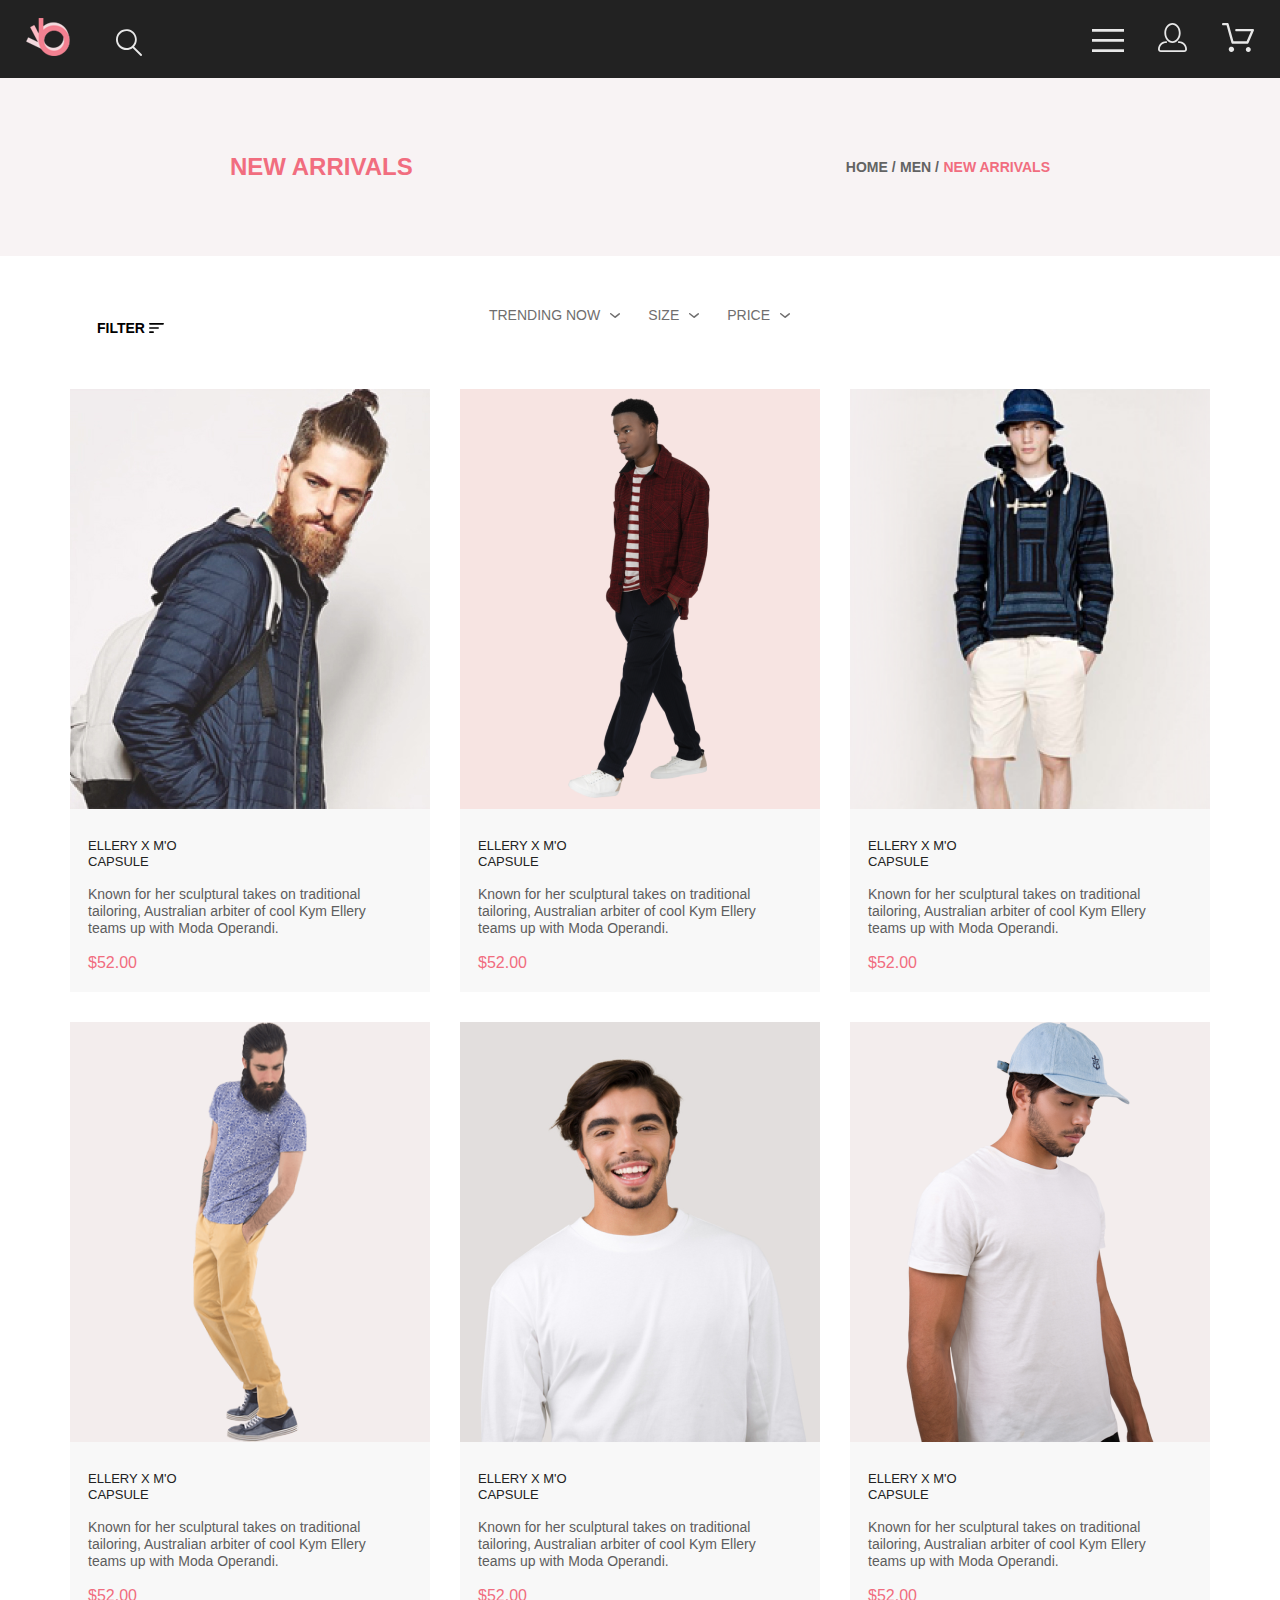
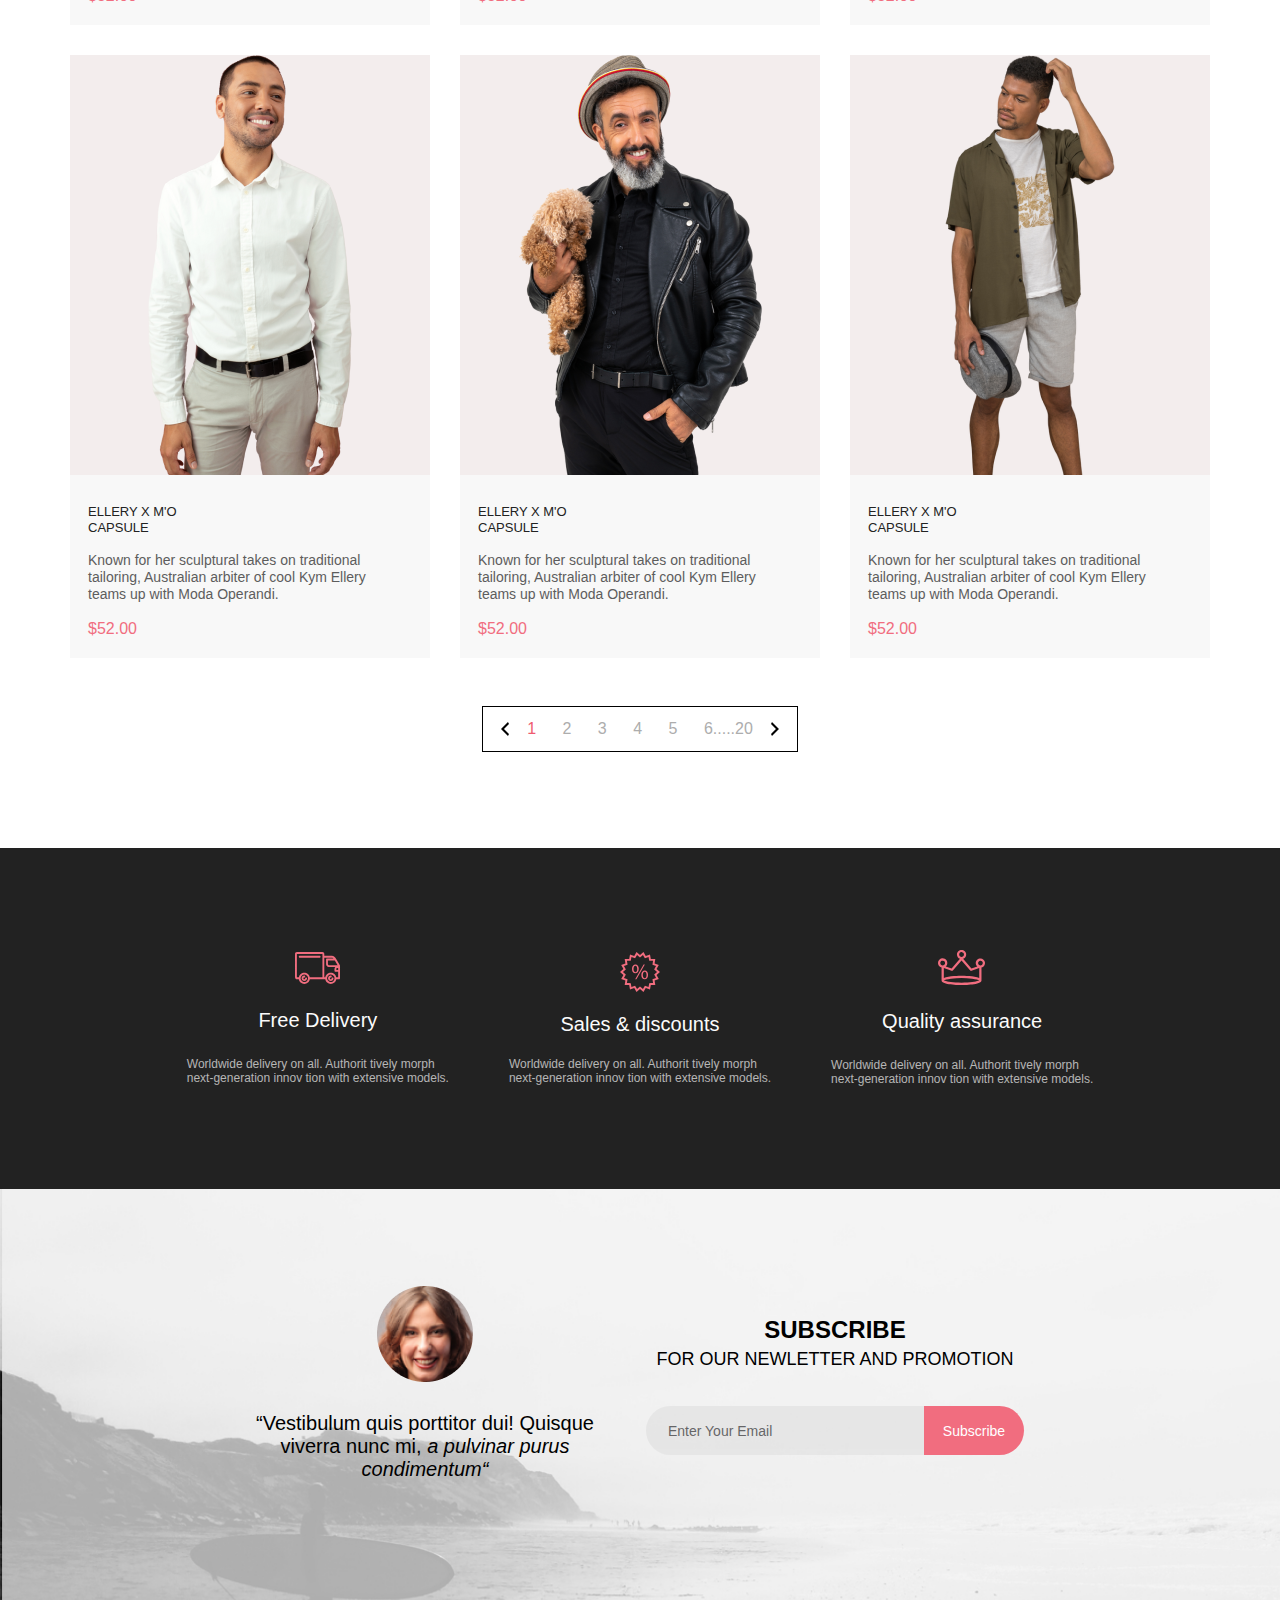
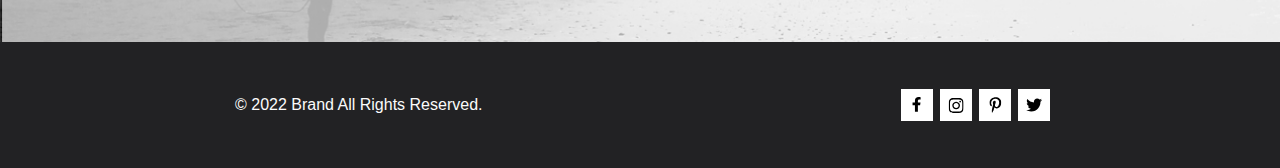
==== catalog.html @ 4ee6ed63 "1. Добавлена адаптивная версия страницы каталога. 2. Реализовано меню сортировки через <details>" ====
<!DOCTYPE html>
<html lang="en">
<head>
    <meta charset="UTF-8">
    <meta name="viewport" content="width=device-width, initial-scale=1.0">
    <title>Каталог</title>
    <link rel="stylesheet" href="style.css">
</head>
<body>
    <header class="header">
        <div class="leftHeaderIcon">
            <img src="./img/headerPicture/logo.png" alt="logo">
            <img class="search" src="./img/headerPicture/search.svg" alt="searchIcon">
        </div>
        <div class="rightHeaderIcon">
            <img src="./img/headerPicture/burgerMenu.svg" alt="burgerMenuIcon">
            <img class="accountButton" src="./img/headerPicture/account.svg" alt="accountIcon">
            <img class="cartButton" src="./img/headerPicture/cart.svg" alt="carticon">
        </div>
    </header>

    <div class="topHeader">
        <h2 class="topHeaderText">NEW ARRIVALS</h2>
        <nav class="breadcrumbs">
            <a href="./index.html" class="breadcrumbsLink">HOME /</a>
            <a href="#" class="breadcrumbsLink">MEN /</a>
            <a href="#" class="breadcrumbsLink site">NEW ARRIVALS</a>
        </nav>
    </div>

    <div class="top_filter">
        <details class="filter">
                <summary class="filter_summary">
                    <span class="filter_text">FILTER</span>
                    <svg width="15" height="10" viewBox="0 0 15 10" fill="none" xmlns="http://www.w3.org/2000/svg">
                        <path d="M0.833333 10H4.16667C4.625 10 5 9.625 5 9.16667C5 8.70833 4.625 8.33333 4.16667 8.33333H0.833333C0.375 8.33333 0 8.70833 0 9.16667C0 9.625 0.375 10 0.833333 10ZM0 0.833333C0 1.29167 0.375 1.66667 0.833333 1.66667H14.1667C14.625 1.66667 15 1.29167 15 0.833333C15 0.375 14.625 0 14.1667 0H0.833333C0.375 0 0 0.375 0 0.833333ZM0.833333 5.83333H9.16667C9.625 5.83333 10 5.45833 10 5C10 4.54167 9.625 4.16667 9.16667 4.16667H0.833333C0.375 4.16667 0 4.54167 0 5C0 5.45833 0.375 5.83333 0.833333 5.83333Z" fill="black"/>
                        </svg>
                </summary>
                <div class="filter_content">
                    <details class="filter_item" open>
                        <summary class="filter_heading">CATEGORY</summary>
                        <div class="filter_link-box">
                            <a href="#" class="filter_link">Accessories</a> 
                            <a href="#" class="filter_link">Bags</a> 
                            <a href="#" class="filter_link">Denim</a> 
                            <a href="#" class="filter_link">Hoodies & Sweatshirts</a> 
                            <a href="#" class="filter_link">Jackets & Coats</a> 
                            <a href="#" class="filter_link">Polos</a> 
                            <a href="#" class="filter_link">Shirts</a> 
                            <a href="#" class="filter_link">Shoes</a> 
                            <a href="#" class="filter_link">Sweaters & Knits</a>
                            <a href="#" class="filter_link">T-Shirts</a> 
                            <a href="#" class="filter_link">Tanks</a> 
                    </details>
                    <details class="filter_item">
                        <summary class="filter_heading">BRAND</summary>
                        <div class="filter_link-box">
                            <a href="#" class="filter_link">Accessories</a> 
                        <a href="#" class="filter_link">Bags</a> 
                        <a href="#" class="filter_link">Denim</a> 
                        <a href="#" class="filter_link">Hoodies & Sweatshirts</a> 
                        <a href="#" class="filter_link">Jackets & Coats</a> 
                        <a href="#" class="filter_link">Polos</a> 
                        <a href="#" class="filter_link">Shirts</a> 
                        <a href="#" class="filter_link">Shoes</a> 
                        <a href="#" class="filter_link">Sweaters & Knits</a>
                        <a href="#" class="filter_link">T-Shirts</a> 
                        <a href="#" class="filter_link">Tanks</a> 
                        </div>
                    </details>
                    <details class="filter_item">
                        <summary class="filter_heading">DESIGNER</summary>
                        <div class="filter_link-box">
                            <a href="#" class="filter_link">Accessories</a> 
                        <a href="#" class="filter_link">Bags</a> 
                        <a href="#" class="filter_link">Denim</a> 
                        <a href="#" class="filter_link">Hoodies & Sweatshirts</a> 
                        <a href="#" class="filter_link">Jackets & Coats</a> 
                        <a href="#" class="filter_link">Polos</a> 
                        <a href="#" class="filter_link">Shirts</a> 
                        <a href="#" class="filter_link">Shoes</a> 
                        <a href="#" class="filter_link">Sweaters & Knits</a>
                        <a href="#" class="filter_link">T-Shirts</a> 
                        <a href="#" class="filter_link">Tanks</a> 
                        </div>
                    </details>
                </div>
        </details>

        <div class="main_filter">   
            <div class="firstElement">
                <p class="trending">TRENDING NOW</p>
                <svg width="11" height="5" viewBox="0 0 11 5" fill="none" xmlns="http://www.w3.org/2000/svg">
                    <path d="M5.00214 5.00214C4.83521 5.00247 4.67343 4.94433 4.54488 4.83782L0.258102 1.2655C0.112196 1.14422 0.0204417 0.969958 0.00302325 0.781035C-0.0143952 0.592112 0.0439493 0.404007 0.165221 0.258101C0.286493 0.112196 0.460759 0.0204417 0.649682 0.00302327C0.838605 -0.0143952 1.02671 0.043949 1.17262 0.165221L5.00214 3.36602L8.83167 0.279536C8.90475 0.220188 8.98884 0.175869 9.0791 0.149125C9.16937 0.122382 9.26403 0.113741 9.35764 0.1237C9.45126 0.133659 9.54198 0.162021 9.6246 0.207156C9.70722 0.252292 9.7801 0.313311 9.83906 0.386705C9.90449 0.460167 9.95405 0.546351 9.98462 0.639855C10.0152 0.733359 10.0261 0.83217 10.0167 0.930097C10.0073 1.02802 9.97784 1.12296 9.93005 1.20895C9.88227 1.29494 9.81723 1.37013 9.73904 1.42982L5.45225 4.88068C5.32002 4.97036 5.16154 5.01312 5.00214 5.00214Z" fill="#6F6E6E"/>
                    </svg>
            </div>

            <details class="sort_details">
                <summary class="size">
                    <span class="size">SIZE</span>
                    <svg width="11" height="5" viewBox="0 0 11 5" fill="none" xmlns="http://www.w3.org/2000/svg">
                        <path d="M5.00214 5.00214C4.83521 5.00247 4.67343 4.94433 4.54488 4.83782L0.258102 1.2655C0.112196 1.14422 0.0204417 0.969958 0.00302325 0.781035C-0.0143952 0.592112 0.0439493 0.404007 0.165221 0.258101C0.286493 0.112196 0.460759 0.0204417 0.649682 0.00302327C0.838605 -0.0143952 1.02671 0.043949 1.17262 0.165221L5.00214 3.36602L8.83167 0.279536C8.90475 0.220188 8.98884 0.175869 9.0791 0.149125C9.16937 0.122382 9.26403 0.113741 9.35764 0.1237C9.45126 0.133659 9.54198 0.162021 9.6246 0.207156C9.70722 0.252292 9.7801 0.313311 9.83906 0.386705C9.90449 0.460167 9.95405 0.546351 9.98462 0.639855C10.0152 0.733359 10.0261 0.83217 10.0167 0.930097C10.0073 1.02802 9.97784 1.12296 9.93005 1.20895C9.88227 1.29494 9.81723 1.37013 9.73904 1.42982L5.45225 4.88068C5.32002 4.97036 5.16154 5.01312 5.00214 5.00214Z" fill="#6F6E6E"/>
                        </svg>
                </summary>

                <div class="sort_box">
                    <div class="sort_check">
                        <input id="check1" type="checkbox">
                        <label for="#">XS</label>
                    </div>

                    <div class="sort_check">                 
                        <input id="check2" type="checkbox">
                        <label for="#">S</label>
                    </div>

                    <div class="sort_check">
                        <input id="check3" type="checkbox">
                        <label for="#">M</label>
                    </div>

                    <div class="sort_check">                    
                        <input id="check4" type="checkbox">
                        <label for="#">L</label>
                    </div>
                </div>
            </details>
      
            <div class="thirdElement">
                <p class="trending">PRICE</p>
                <svg width="11" height="5" viewBox="0 0 11 5" fill="none" xmlns="http://www.w3.org/2000/svg">
                    <path d="M5.00214 5.00214C4.83521 5.00247 4.67343 4.94433 4.54488 4.83782L0.258102 1.2655C0.112196 1.14422 0.0204417 0.969958 0.00302325 0.781035C-0.0143952 0.592112 0.0439493 0.404007 0.165221 0.258101C0.286493 0.112196 0.460759 0.0204417 0.649682 0.00302327C0.838605 -0.0143952 1.02671 0.043949 1.17262 0.165221L5.00214 3.36602L8.83167 0.279536C8.90475 0.220188 8.98884 0.175869 9.0791 0.149125C9.16937 0.122382 9.26403 0.113741 9.35764 0.1237C9.45126 0.133659 9.54198 0.162021 9.6246 0.207156C9.70722 0.252292 9.7801 0.313311 9.83906 0.386705C9.90449 0.460167 9.95405 0.546351 9.98462 0.639855C10.0152 0.733359 10.0261 0.83217 10.0167 0.930097C10.0073 1.02802 9.97784 1.12296 9.93005 1.20895C9.88227 1.29494 9.81723 1.37013 9.73904 1.42982L5.45225 4.88068C5.32002 4.97036 5.16154 5.01312 5.00214 5.00214Z" fill="#6F6E6E"/>
                    </svg>
            </div>
                
        </div>
    </div>

    <div class="main__catalog">
            <div class="item1 item">
                <img class="item1__Photo" src="./img/catalogPicture/item1.jpg" alt="item1">
                <div class="item1__text">
                    <h6 class="card__Title">ELLERY X M'O CAPSULE</h6>
                    <p class="card__Text">Known for her sculptural takes on traditional tailoring, 
                        Australian arbiter of cool 
                        Kym Ellery teams up with Moda Operandi.</p>
                    <p class="card__Price">$52.00</p>
                </div>
            </div>
            <div class="item2 item">
                <img class="item2__Photo" src="./img/catalogPicture/item2_catalog.png" alt="item2">
                <div class="item1__text">
                    <h6 class="card__Title">ELLERY X M'O CAPSULE</h6>
                    <p class="card__Text">Known for her sculptural takes on traditional tailoring, 
                        Australian arbiter of cool 
                        Kym Ellery teams up with Moda Operandi.</p>
                    <p class="card__Price">$52.00</p>
                </div>            
            </div>
            <div class="item3 item">
                <img class="item3__Photo" src="./img/catalogPicture/item3.png" alt="item3">
                <div class="item1__text">
                    <h6 class="card__Title">ELLERY X M'O CAPSULE</h6>
                    <p class="card__Text">Known for her sculptural takes on traditional tailoring, 
                        Australian arbiter of cool 
                        Kym Ellery teams up with Moda Operandi.</p>
                    <p class="card__Price">$52.00</p>
                </div>           
            </div>
            <div class="item4 item">
                <img class="item4__Photo" src="./img/catalogPicture/item4.png" alt="item4">
                <div class="item1__text">
                    <h6 class="card__Title">ELLERY X M'O CAPSULE</h6>
                    <p class="card__Text">Known for her sculptural takes on traditional tailoring, 
                        Australian arbiter of cool 
                        Kym Ellery teams up with Moda Operandi.</p>
                    <p class="card__Price">$52.00</p>
                </div>
            </div>
            <div class="item5 item">
                <img class="item5__Photo" src="./img/catalogPicture/item5_catalog.png" alt="item5">
                <div class="item1__text">
                    <h6 class="card__Title">ELLERY X M'O CAPSULE</h6>
                    <p class="card__Text">Known for her sculptural takes on traditional tailoring, 
                                          Australian arbiter of cool 
                                          Kym Ellery teams up with Moda Operandi.</p>
                    <p class="card__Price">$52.00</p>
                </div>
            </div>
            <div class="item6 item">
                <img class="item6__Photo" src="./img/catalogPicture/item6_catalog.png" alt="item6">
                <div class="item1__text">
                    <h6 class="card__Title">ELLERY X M'O CAPSULE</h6>
                    <p class="card__Text">Known for her sculptural takes on traditional tailoring, 
                        Australian arbiter of cool 
                        Kym Ellery teams up with Moda Operandi.</p>
                    <p class="card__Price">$52.00</p>
                </div>
            </div>
            <div class="item7 item">
                <img class="item6__Photo" src="./img/catalogPicture/item7_catalog.png" alt="item6">
                <div class="item1__text">
                    <h6 class="card__Title">ELLERY X M'O CAPSULE</h6>
                    <p class="card__Text">Known for her sculptural takes on traditional tailoring, 
                        Australian arbiter of cool 
                        Kym Ellery teams up with Moda Operandi.</p>
                    <p class="card__Price">$52.00</p>
                </div>
            </div>
            <div class="item8 item">
                <img class="item6__Photo" src="./img/catalogPicture/item8_catalog.png" alt="item6">
                <div class="item1__text">
                    <h6 class="card__Title">ELLERY X M'O CAPSULE</h6>
                    <p class="card__Text">Known for her sculptural takes on traditional tailoring, 
                        Australian arbiter of cool 
                        Kym Ellery teams up with Moda Operandi.</p>
                    <p class="card__Price">$52.00</p>
                </div>
            </div>
            <div class="item9 item">
                <img class="item6__Photo" src="./img/catalogPicture/item9_catalog.png" alt="item6">
                <div class="item1__text">
                    <h6 class="card__Title">ELLERY X M'O CAPSULE</h6>
                    <p class="card__Text">Known for her sculptural takes on traditional tailoring, 
                        Australian arbiter of cool 
                        Kym Ellery teams up with Moda Operandi.</p>
                    <p class="card__Price">$52.00</p>
                </div>
            </div>         
    </div>

    <div class="main_pageSelector">
        <div class="page">
            <svg width="8" height="14" viewBox="0 0 8 14" fill="none" xmlns="http://www.w3.org/2000/svg">
                <path d="M7.99512 2L2.99512 7L7.99512 12L6.99512 14L-0.00488281 7L6.99512 0L7.99512 2Z" fill="black"/>
                </svg>
            <p class="pageNumber"><span class="currentlyPage">1</span> 2 3 4 5 6.....20</p>      
            <svg width="8" height="14" viewBox="0 0 8 14" fill="none" xmlns="http://www.w3.org/2000/svg">
                <path d="M-0.00500488 12L4.995 7L-0.00500488 2L0.994995 0L7.995 7L0.994995 14L-0.00500488 12Z" fill="black"/>
                </svg>             
        </div>
    </div>

    <div class="footer__info">
        <div class="deliver__info">
            <img src="./img/footerPicture/deliver.svg" alt="deliver" class="deliver">

            <h3 class="footer__Title">Free Delivery</h3>
            <p class="footer__text">Worldwide delivery on all. 
                        Authorit tively morph<br>next-generation 
                        innov tion with extensive models.</p>
        </div>

        <div class="discont__info">
            <img src="./img/footerPicture/discont.svg" alt="discont" class="discont">

            <h3 class="footer__Title">Sales & discounts</h3>
            <p class="footer__text">Worldwide delivery on all. 
                                    Authorit tively morph<br> next-generation 
                                    innov tion with extensive models.</p>
        </div>

        <div class="quality__info">
            <img src="./img/footerPicture/quality.svg" alt="quality" class="quality">

            <h3 class="footer__Title">Quality assurance</h3>
            <p class="footer__text">Worldwide delivery on all. 
                                    Authorit tively morph<br> next-generation 
                                    innov tion with extensive models.</p>
        </div>
    </div>

    <div class="footer__about">
        <div class="faceAbout">
            <img src="./img/footerAboutPicture/face.png" alt="face">
            <p class="aboutText">“Vestibulum quis porttitor dui! 
                                 Quisque<br> viverra nunc mi, <span class="secondText"> a pulvinar purus<br> condimentum“</span></p>
        </div>

        <div class="subscribe">
            <h2 class="titleAbout">SUBSCRIBE</h2>
            <h3 class="subTitleAbout">FOR OUR NEWLETTER AND PROMOTION</h3>

            <form class="formSub" action="#">
                <input class="feedback" type="email" name="" id="1" value="Enter Your Email">
                <button class="butSub" type="button">Subscribe</button>
            </form>
        </div>
    </div>

    <footer class="footer">
        <div class="brandInfo">
            <p class="brand">© 2022  Brand  All Rights Reserved.</p>
        </div>

        <div class="logoSocialNetwork">
            <div class="logo1 logo">
                <svg class="facebook" width="32" height="32" viewBox="0 0 32 32" fill="none" xmlns="http://www.w3.org/2000/svg">
                    <path d="M31.4506 0H0V32H31.4506V0Z" fill="white"/>
                    <path d="M19.0884 16.28L19.5069 13.616H16.8902V11.8873C16.8902 11.1585 17.2557 10.4481 18.4277 10.4481H19.6172V8.17997C19.6172 8.17997 18.5377 8 17.5056 8C15.3507 8 13.9422 9.27593 13.9422 11.5857V13.616H11.5469V16.28H13.9422V22.72H16.8902V16.28H19.0884Z" fill="black"/>
                </svg>
            </div>
            <div class="logo2 logo">
                <img src="./img/socialNetworkPicture/instagram.svg" alt="instagram">
            </div>
            <div class="logo3 logo">
                <img src="./img/socialNetworkPicture/pinterest.svg" alt="pinterest">
            </div>
            <div class="logo4 logo">
                <img src="./img/socialNetworkPicture/twitter.svg" alt="twitter">
            </div>
        </div>
    </footer>
    
</body>
</html>
---- style.css ----
* {
  margin: 0;
  padding: 0;
  font-family: "Lato", sans-serif;
}

summary {
  list-style-type: none;
}

a {
  text-decoration: none;
}

.header {
  background-color: #222222;
  max-width: 100vw;
  padding: 18px 0;
  display: flex;
  justify-content: center;
  align-items: center;
  position: relative;
}

.leftHeaderIcon {
  margin-right: 950px;
}

#burger {
  position: absolute;
  left: -99999px;
  visibility: hidden;
}

#burger:checked ~ .nav {
  right: -232px;
}

.nav {
  box-shadow: 6px 4px 35px 0px rgba(0, 0, 0, 0.2117647059);
  background-color: #fff;
  width: 232px;
  padding: 32px;
  box-sizing: border-box;
  position: absolute;
  top: 80px;
  right: 232px;
  transition: right(0.3);
}

.search {
  margin-left: 41px;
}

.accountButton {
  margin: 0 30px;
}

.topHeader {
  max-width: 100vw;
  height: 178px;
  background-color: #F8F3F4;
  display: flex;
  justify-content: space-between;
  align-items: center;
}

.topHeaderText {
  margin-left: 230px;
  font-weight: 700;
  font-size: 24px;
  color: #F16D7F;
}

.breadcrumbs {
  margin-right: 230px;
}

.breadcrumbsLink {
  font-size: 14px;
  font-weight: 700;
  line-height: 16.8px;
  text-decoration: none;
  color: #636363;
}

.site {
  color: #F16D7F;
}

.top_filter {
  display: flex;
  justify-content: space-around;
  padding-top: 51px;
  position: relative;
}

.filter {
  display: flex;
  align-items: center;
  gap: 11px;
  margin-right: 800px;
  box-sizing: border-box;
  position: absolute;
  width: 320px;
  padding: 13px 15px 16px 17px;
  background-color: #fff;
}
.filter[open] .filter_text {
  color: #F16D7F;
}
.filter[open] path {
  fill: #F16D7F;
}
.filter[open] {
  box-shadow: 6px 4px 35px 0px rgba(0, 0, 0, 0.2117647059);
}
.filter_item {
  margin-top: 16px;
}
.filter_heading {
  font-size: 14px;
  font-weight: 400;
  line-height: 16.8px;
  text-align: left;
  text-underline-position: from-font;
  -webkit-text-decoration-skip-ink: none;
          text-decoration-skip-ink: none;
  color: #6F6E6E;
  padding: 8px 11px 11px 11px;
  border-bottom: 1px solid;
  border-left: 5px solid #F16D7F;
}
.filter_link-box {
  padding: 24px 16px;
  display: flex;
  flex-direction: column;
  gap: 11px;
}
.filter_link {
  font-size: 14px;
  font-weight: 400;
  line-height: 16.8px;
  text-align: left;
  text-underline-position: from-font;
  -webkit-text-decoration-skip-ink: none;
          text-decoration-skip-ink: none;
  color: #6F6E6E;
}
.filter_link:hover {
  color: #F16D7F;
}
.filter_item[open] .filter_heading {
  color: #F16D7F;
}

.filter_summary {
  font-size: 14px;
  font-weight: 600;
  line-height: 16.8px;
  text-align: left;
  text-underline-position: from-font;
  -webkit-text-decoration-skip-ink: none;
          text-decoration-skip-ink: none;
  color: #000;
}

.main_filter {
  display: flex;
  gap: 27px;
}
.main_filter .firstElement, .main_filter .size, .main_filter .thirdElement {
  display: flex;
  align-items: center;
  gap: 10px;
  font-size: 14px;
  font-weight: 400;
  line-height: 16.8px;
  text-align: left;
  text-underline-position: from-font;
  -webkit-text-decoration-skip-ink: none;
          text-decoration-skip-ink: none;
  color: #6F6E6E;
}
.main_filter .sort_details {
  position: relative;
}
.main_filter .sort_box {
  box-shadow: 6px 4px 35px 0px rgba(0, 0, 0, 0.2117647059);
  padding: 7px 30px 11px 9px;
  background-color: #fff;
  position: absolute;
  display: flex;
  flex-direction: column;
  gap: 8px;
}
.main_filter .sort_check {
  display: flex;
  gap: 9px;
  align-items: center;
  font-family: Roboto;
  font-size: 14px;
  font-weight: 400;
  line-height: 16.41px;
  text-align: left;
  text-underline-position: from-font;
  -webkit-text-decoration-skip-ink: none;
          text-decoration-skip-ink: none;
  color: #6F6E6E;
}

.topInfo {
  display: grid;
  grid-template-columns: repeat(2, 50%);
}

.manLogo {
  display: flex;
  justify-content: center;
}

.rectangle {
  width: 12px;
  height: 96px;
  background-color: #F16D7F;
  margin-right: 16px;
}

.topText {
  background-color: #F1E4E6;
  display: flex;
  justify-content: center;
  padding: 335px 331px 335px 64px;
}

.firstWord {
  font-weight: 900;
  font-size: 48px;
}

.secondWord {
  font-weight: 700;
  font-size: 32px;
}

.thirdWord {
  font-weight: 700;
  font-size: 32px;
  color: #F16D7F;
  margin-left: 5px;
}

.mainSite {
  margin: 64px 381px 0;
  height: -moz-max-content;
  height: max-content;
  display: grid;
  grid-template-columns: repeat(3, 360px);
  grid-template-rows: 260px 180px;
  gap: 30px;
  justify-content: center;
}

.cart1 {
  background-image: url("./img/mainSitePicture/women.png");
  background-repeat: no-repeat;
  padding: 103px 105px;
}

.cart2 {
  background-image: url("./img/mainSitePicture/men.jpg");
  background-repeat: no-repeat;
  padding: 105px 125px;
}

.cart3 {
  background-image: url("./img/mainSitePicture/kid.jpg");
  background-repeat: no-repeat;
  padding: 105px 122px;
}

.cart4 {
  grid-column: 1/4;
  background-image: url("./img/mainSitePicture/access.jpg");
  background-repeat: no-repeat;
  padding: 65px 490px;
}

.upTextStyle {
  color: #fff;
  font-weight: 400;
  font-size: 16px;
  line-height: 19px;
}

.downTextStyle {
  color: #F16D7F;
  font-weight: 700;
  font-size: 24px;
  line-height: 29px;
}

.cart1Text, .cart2Text, .cart3Text, .cart4Text {
  display: flex;
  flex-direction: column;
  justify-content: center;
  align-items: center;
  text-wrap: nowrap;
}

.mainSite__Title {
  margin: 96px 381px;
}

.catalog__Title, .catalog__Text {
  display: flex;
  justify-content: center;
  text-wrap: nowrap;
}

.mainSite__Catalog {
  margin-top: 48px;
  display: grid;
  grid-template-columns: repeat(3, 360px);
  gap: 30px;
  justify-content: center;
}

.main__catalog {
  margin-top: 65px;
  display: grid;
  grid-template-columns: repeat(3, 360px);
  gap: 30px;
  justify-content: center;
}

.main_pageSelector {
  display: flex;
  justify-content: center;
}

.page {
  margin-top: 48px;
  margin-bottom: 96px;
  padding: 0 15px 0 15px;
  width: 284px;
  height: 44px;
  border: 1px solid #000;
  display: flex;
  justify-content: center;
  align-items: center;
  gap: 18px;
}

.currentlyPage {
  color: #EF5B70;
}

.pageNumber {
  font-weight: 300;
  font-size: 16px;
  line-height: 19px;
  color: #adadad;
  word-spacing: 22px;
}

.item {
  background-color: #F8F8F8;
}

.card__Title {
  color: #222222;
  font-weight: 400;
  font-size: 13px;
  line-height: 16px;
  padding: 25px 193px 0 18px;
}

.card__Text {
  padding: 16px 28px 16px 18px;
  font-weight: 300;
  font-size: 14px;
  line-height: 17px;
  color: #5D5D5D;
}

.card__Price {
  font-weight: 400;
  font-size: 16px;
  line-height: 19px;
  color: #F16D7F;
  padding: 0 289px 20px 18px;
}

.mainSite__button {
  margin-top: 95px;
  display: flex;
  justify-content: center;
}

.text {
  border: 1px solid #F16D7F;
  background: none;
  width: 212px;
  height: 48px;
}

.button__text {
  font-weight: 700;
  font-size: 16px;
  line-height: 19px;
  color: #F16D7F;
}

.footer__info {
  background-color: #222222;
  display: flex;
  justify-content: center;
  align-items: center;
  height: 341px;
}
.footer__info .footer__Title {
  color: #FBFBFB;
  font-weight: 400;
  font-size: 20px;
}
.footer__info .footer__text {
  color: rgba(251, 251, 251, 0.6862745098);
  font-weight: 400;
  font-size: 12px;
  margin: 0 30px;
}
.footer__info .deliver__info {
  display: flex;
  flex-direction: column;
  align-items: center;
  gap: 25px;
}
.footer__info .discont__info {
  display: flex;
  flex-direction: column;
  align-items: center;
  gap: 21px;
}
.footer__info .quality__info {
  display: flex;
  flex-direction: column;
  align-items: center;
  gap: 25px;
}

.footer__about {
  height: 200px;
  padding: 97px 230px 156px 230px;
  background-image: url(./img/footerAboutPicture/photo\ subscribe.jpg);
  background-size: cover;
  display: flex;
  justify-content: space-around;
}

.faceAbout {
  max-width: -moz-max-content;
  max-width: max-content;
  display: flex;
  flex-direction: column;
  align-items: center;
  gap: 30px;
}
.faceAbout .aboutText {
  font-weight: 400;
  font-size: 20px;
  text-align: center;
}
.faceAbout .aboutText .secondText {
  font-weight: 400;
  font-size: 20px;
  text-align: center;
  font-style: italic;
}

.subscribe {
  display: flex;
  flex-direction: column;
  justify-content: center;
}
.subscribe .titleAbout {
  font-weight: 700;
  font-size: 24px;
  text-align: center;
}
.subscribe .subTitleAbout {
  font-weight: 400;
  font-size: 18px;
  line-height: 30px;
  text-align: center;
}
.subscribe .formSub {
  display: flex;
  justify-content: center;
  padding-top: 32px;
}
.subscribe .feedback {
  height: 49px;
  width: 256px;
  border-radius: 27px 0 0 27px;
  background-color: #E1E1E1;
  padding-left: 22px;
  color: #222224;
  opacity: 67%;
  font-weight: 400;
  font-size: 14px;
  border: #E1E1E1;
}
.subscribe .butSub {
  height: 49px;
  width: 100px;
  margin-left: 0px;
  border-radius: 0 27px 27px 0;
  background-color: #F16D7F;
  text-align: center;
  color: white;
  font-weight: 400;
  font-size: 14px;
  border: #F16D7F;
}

.footer {
  padding: 24px 230px 23px 235px;
  height: 79px;
  background-color: #222224;
  display: flex;
  justify-content: space-between;
  align-items: center;
}
.footer .brand {
  font-weight: 400;
  font-size: 16px;
  color: #FBFBFB;
}
.footer .logoSocialNetwork {
  display: flex;
  justify-content: center;
  align-items: center;
  gap: 7px;
}
.footer .logo {
  width: 32px;
  height: 32px;
  background-color: white;
  display: flex;
  justify-content: center;
  align-items: center;
}

@media (min-width: 768px) and (max-width: 1024px) {
  .header {
    padding: 18px 0;
  }
  .leftHeaderIcon {
    margin-right: 424px;
  }
  .topHeader {
    height: 148px;
  }
  .topHeaderText {
    margin-left: 16px;
  }
  .breadcrumbs {
    margin-right: 16px;
  }
  .accountButton {
    margin: 0 25px;
  }
  .topInfo {
    grid-template-rows: 368px;
  }
  .topText {
    padding: 138px 33px 137px 16px;
  }
  .secondWord {
    font-size: 24px;
  }
  .thirdWord {
    font-size: 24px;
  }
  .mainSite {
    margin: 64px 16px;
    display: grid;
    grid-template-columns: repeat(3, 232px);
    grid-template-rows: 167px 116px;
    gap: 19px;
  }
  .cart1 {
    padding: 59px 39px;
  }
  .cart2 {
    padding: 59px 61px;
  }
  .cart3 {
    padding: 58px 58px;
  }
  .cart4 {
    padding: 33px 288px;
  }
  .mainSite__Title {
    margin: 109px 16px;
  }
  .mainSite__Catalog {
    display: grid;
    grid-template-columns: repeat(2, 360px);
    grid-template-rows: repeat(3, 581px);
    gap: 30px;
  }
  .main__catalog {
    margin-top: 40px;
    display: grid;
    grid-template-columns: repeat(2, 360px);
    gap: 16px;
  }
  .item3 {
    display: none;
  }
  .footer__info {
    display: flex;
    flex-direction: column;
    justify-content: center;
    align-items: center;
    gap: 48px;
    height: 610px;
  }
  .footer__about {
    height: 693px;
    padding: 64px 106px 140px 105px;
    background: linear-gradient(rgba(255, 255, 255, 0.5), rgba(255, 255, 255, 0.5)), url(./img/footerAboutPicture/forMobile.jpg);
    background-size: cover;
    display: flex;
    flex-direction: column;
    justify-content: center;
    align-items: center;
    gap: 49px;
  }
  .footer {
    padding: 24px 32px;
    display: flex;
    justify-content: space-between;
    align-items: center;
  }
  .footer .brand {
    font-weight: 400;
    font-size: 16px;
    color: #FBFBFB;
  }
  .footer .logoSocialNetwork {
    display: flex;
    justify-content: center;
    align-items: center;
    gap: 7px;
  }
  .footer .logo {
    width: 32px;
    height: 32px;
    background-color: white;
    display: flex;
    justify-content: center;
    align-items: center;
  }
}
@media (min-width: 320px) and (max-width: 767px) {
  .header {
    max-width: 100vw;
    padding: 18px 16px 26px 16px;
    display: flex;
    justify-content: space-between;
    align-items: center;
  }
  .leftHeaderIcon {
    margin-right: 150px;
  }
  .search {
    margin-left: 22px;
  }
  .accountButton {
    display: none;
  }
  .cartButton {
    display: none;
  }
  .topHeader {
    display: flex;
    flex-direction: column;
    justify-content: center;
    align-items: center;
    gap: 32px;
  }
  .topHeaderText {
    margin-left: 0;
  }
  .breadcrumbs {
    margin-right: 83px;
    margin-left: 83px;
    text-wrap: nowrap;
  }
  .top_filter {
    display: flex;
    justify-content: space-between;
    padding-top: 24px;
    margin: 0 8px;
  }
  .filterText {
    display: none;
  }
  .filter {
    display: flex;
    align-items: center;
    margin-right: 10px;
  }
  .main_filter {
    display: flex;
    gap: 15px;
  }
  .main__catalog {
    margin: 40px 16px;
    display: grid;
    grid-template-columns: 300px;
    grid-template-rows: repeat(auto-fill, minmax(300px, 1fr));
    gap: 16px;
  }
  .item img {
    max-width: 100%;
    height: auto;
  }
  .page {
    margin-top: 40px;
    margin-bottom: 64px;
    padding: 0 15px;
    width: 234px;
    height: 44px;
  }
  .pageNumber {
    font-weight: 300;
    font-size: 16px;
    line-height: 19px;
    color: #adadad;
    word-spacing: 12px;
  }
  .trending {
    font-weight: 400;
    font-size: 12px;
    line-height: 14.4px;
    text-wrap: nowrap;
  }
  .topInfo {
    background-color: #F1E4E6;
    display: grid;
    grid-template-columns: 100%;
    grid-template-rows: 363px;
    justify-items: center;
  }
  .topInfo .manLogo {
    display: none;
  }
  .topInfo .topText {
    grid-column: 1/2;
    grid-row: 1/2;
    padding: 148px 50px;
    display: flex;
    justify-content: center;
    align-items: center;
    text-wrap: nowrap;
  }
  .topInfo .topText .rectangle {
    height: 51px;
    width: 12px;
  }
  .topInfo .topText .firstWord {
    font-weight: 900;
    font-size: 30px;
  }
  .topInfo .topText .secondWord {
    font-weight: 700;
    font-size: 16px;
  }
  .topInfo .topText .thirdWord {
    font-weight: 700;
    font-size: 16px;
    color: #F16D7F;
  }
  .mainSite {
    margin: 64px 16px;
    display: grid;
    grid-template-columns: 300px;
    grid-template-rows: 248px 248px 248px 111px;
    gap: 32px;
  }
  .mainSite .cart1 {
    grid-column: 1/2;
    grid-row: 1/2;
    padding: 98px 95px;
  }
  .mainSite .cart2 {
    grid-column: 1/2;
    grid-row: 2/3;
    padding: 101px 72px 76px 72px;
  }
  .mainSite .cart3 {
    grid-column: 1/2;
    grid-row: 3/4;
    padding: 105px 90px 72px 90px;
  }
  .mainSite .cart4 {
    background-image: url("./img/mainSitePicture/access_mobile.png");
    grid-column: 1/2;
    grid-row: 4/5;
    padding: 30px 91px;
  }
  .mainSite__Title {
    margin: 64px 8px;
  }
  .mainSite__Title .catalog__Title {
    font-weight: 400;
    font-size: 30px;
  }
  .mainSite__Title .catalog__Text {
    font-weight: 400;
    font-size: 13px;
    color: #9F9F9F;
    text-wrap: nowrap;
  }
  .mainSite__Title .mainSite__Catalog {
    padding-top: 64px;
    display: grid;
    grid-template-columns: 304px;
    grid-template-rows: repeat(6, 581px);
    gap: 15px;
  }
  .mainSite__Title .item1__Photo, .mainSite__Title .item2__Photo, .mainSite__Title .item3__Photo, .mainSite__Title .item4__Photo, .mainSite__Title .item5__Photo, .mainSite__Title .item6__Photo {
    max-width: 100%;
  }
  .mainSite__button {
    margin: 40px 89px;
    display: flex;
    justify-content: center;
  }
  .mainSite__button .text {
    padding: 15px 39px;
  }
  .mainSite__button .button__text {
    text-wrap: nowrap;
  }
  .footer__info {
    background-color: #222222;
    display: flex;
    flex-direction: column;
    justify-content: center;
    align-items: center;
    gap: 30px;
    height: 610px;
  }
  .footer__about {
    height: 610px;
    padding: 64px 16px 109px 16px;
    display: flex;
    flex-direction: column;
    justify-content: space-around;
    align-items: center;
  }
  .footer {
    padding: 43px 62px 9px 62px;
    height: 140px;
    background-color: #222224;
    display: flex;
    flex-direction: column-reverse;
    justify-content: center;
    align-items: center;
    gap: 40px;
  }
  .footer .brand {
    font-weight: 400;
    font-size: 16px;
    color: #FBFBFB;
    text-wrap: nowrap;
  }
  .footer .logoSocialNetwork {
    display: flex;
    justify-content: center;
    align-items: center;
    gap: 7px;
  }
  .footer .logo {
    width: 32px;
    height: 32px;
    background-color: white;
    display: flex;
    justify-content: center;
    align-items: center;
  }
  .subscribe {
    display: flex;
    flex-direction: column;
    justify-content: center;
    align-items: center;
  }
  .subscribe .titleAbout {
    font-weight: 700;
    font-size: 18px;
    text-align: center;
  }
  .subscribe .subTitleAbout {
    font-weight: 400;
    font-size: 16px;
    line-height: 30px;
    text-align: center;
  }
  .subscribe .formSub {
    display: flex;
    justify-content: center;
    padding-top: 32px;
  }
  .subscribe .feedback {
    height: 49px;
    width: 241px;
    border-radius: 27px 0 0 27px;
    background-color: #E1E1E1;
    padding-left: 22px;
    color: #222224;
    opacity: 67%;
    font-weight: 400;
    font-size: 14px;
    border: #E1E1E1;
  }
  .subscribe .butSub {
    height: 49px;
    width: 100px;
    margin-left: 0px;
    border-radius: 0 27px 27px 0;
    background-color: #F16D7F;
    text-align: center;
    color: white;
    font-weight: 400;
    font-size: 14px;
    border: #F16D7F;
  }
  .formSub {
    width: 300px;
  }
}/*# sourceMappingURL=style.css.map */
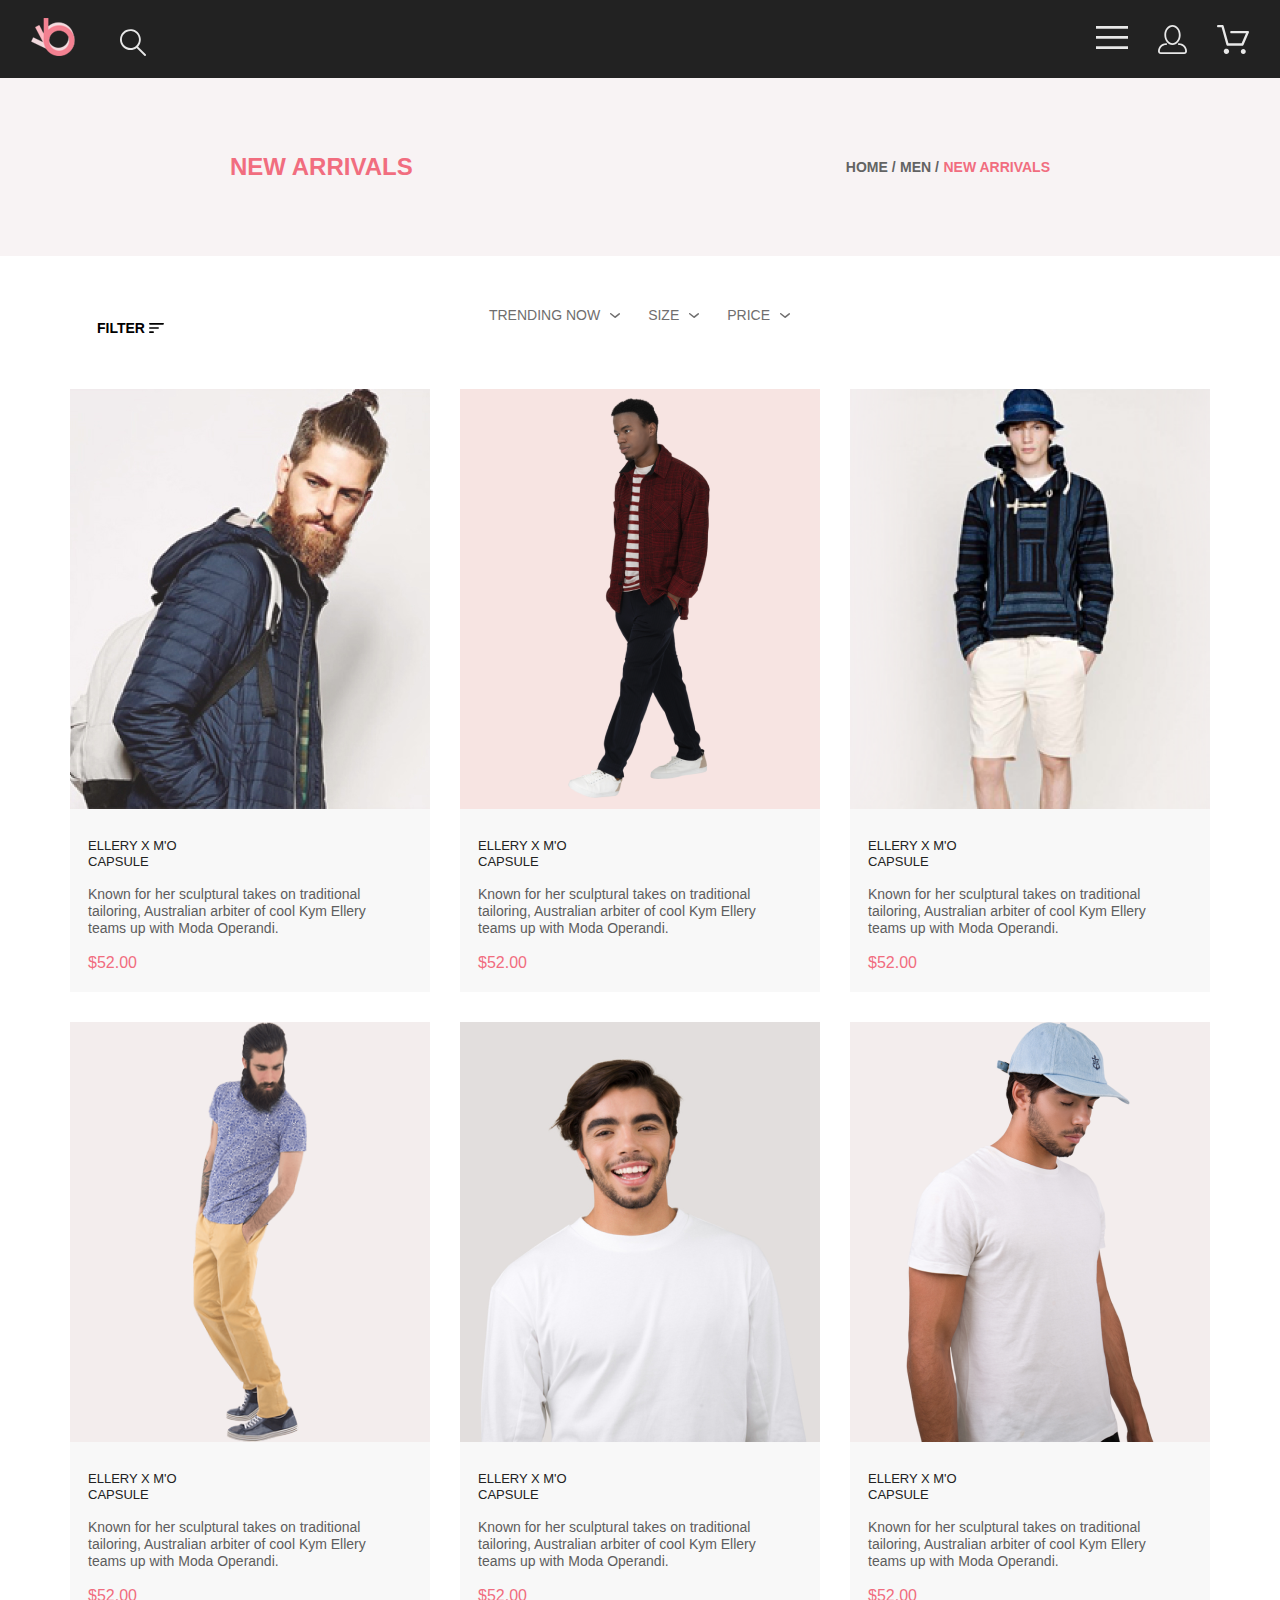
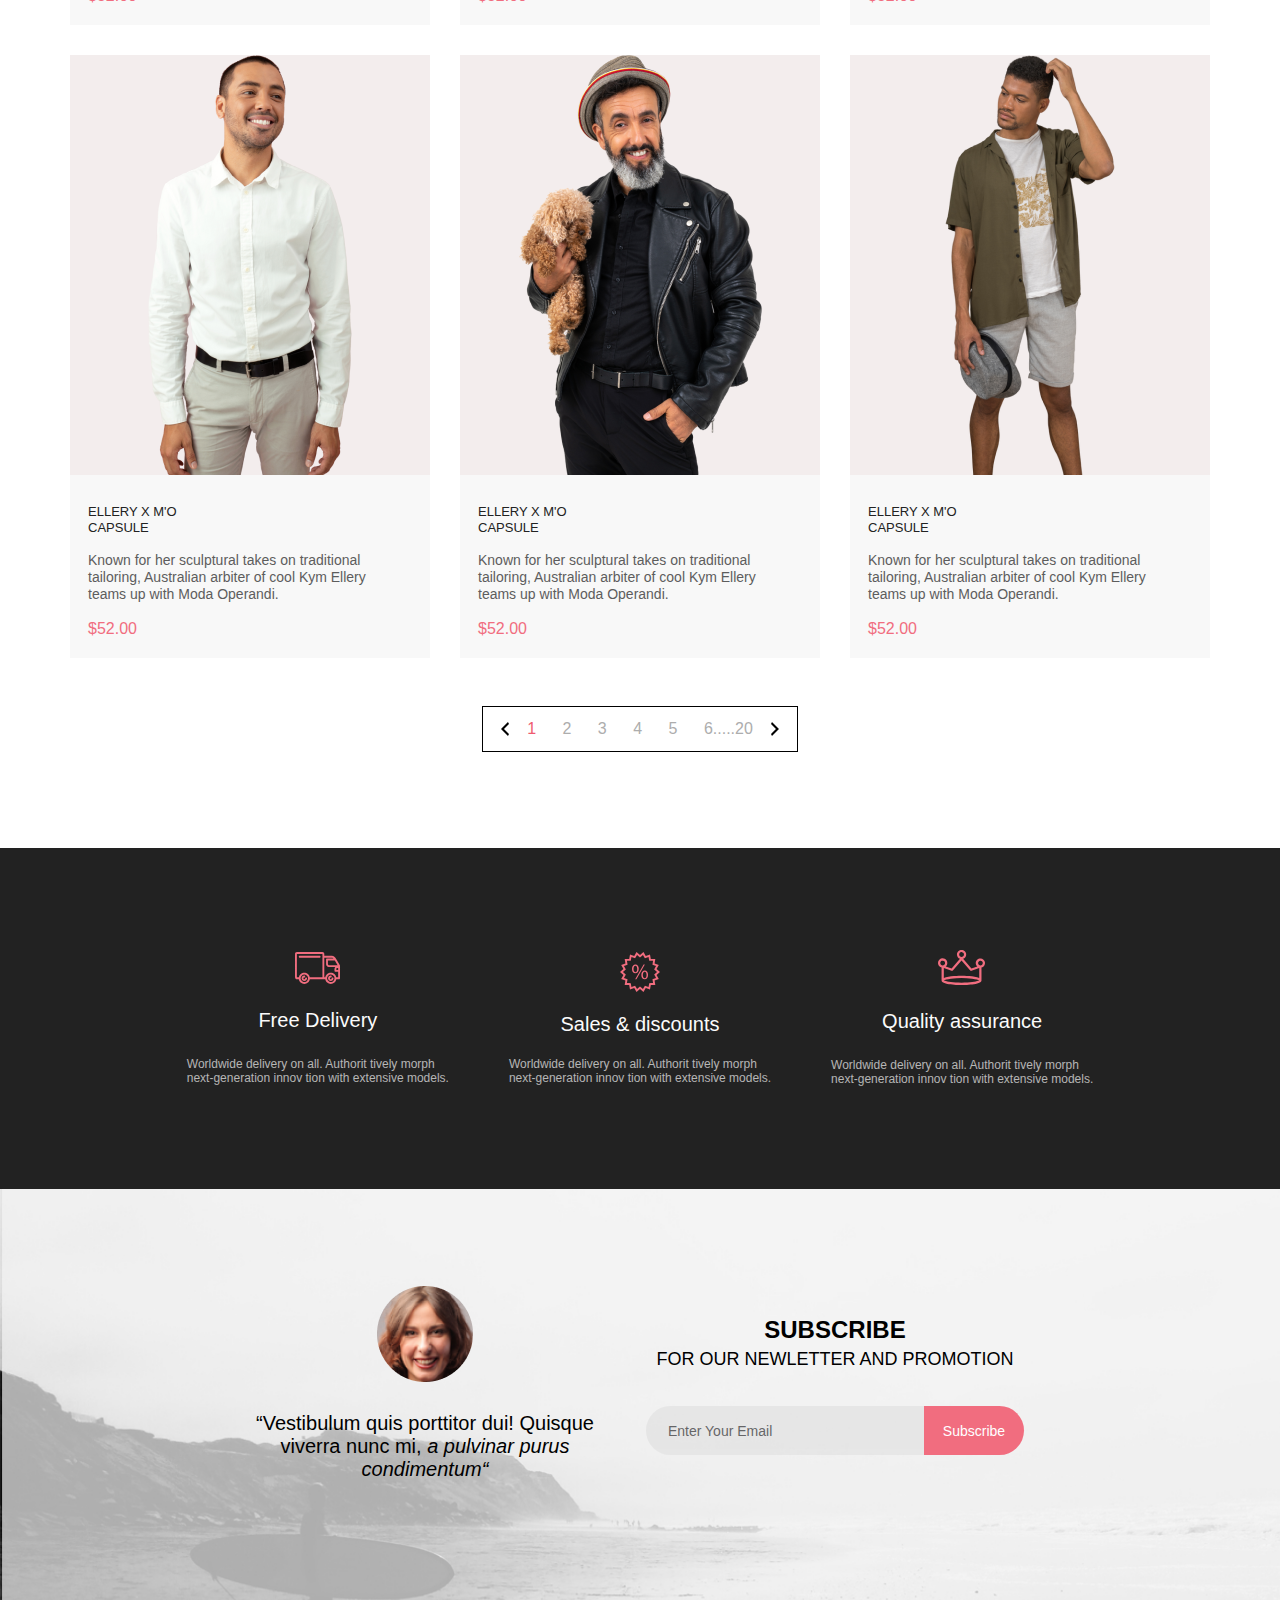
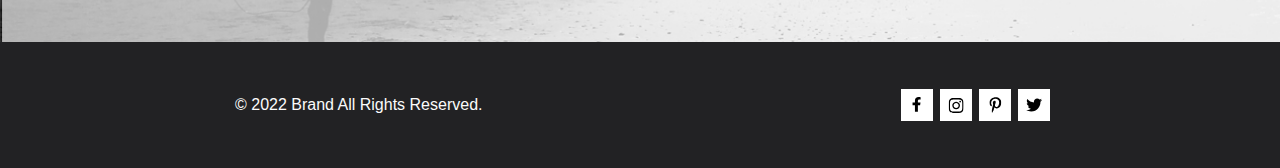
==== commit 68d20707: "Исправления на главной странице и на странице каталога. Добавлена страница корзины." ====
--- a/catalog.html
+++ b/catalog.html
@@ -7,17 +7,61 @@
     <link rel="stylesheet" href="style.css">
 </head>
 <body>
-    <header class="header">
+    <div class="box_content">
+        <header class="header">
         <div class="leftHeaderIcon">
             <img src="./img/headerPicture/logo.png" alt="logo">
             <img class="search" src="./img/headerPicture/search.svg" alt="searchIcon">
         </div>
-        <div class="rightHeaderIcon">
-            <img src="./img/headerPicture/burgerMenu.svg" alt="burgerMenuIcon">
+        <details class="head_menu_link">
+            <summary>
+                <svg width="32" height="23" viewBox="0 0 32 23" fill="none" xmlns="http://www.w3.org/2000/svg">
+                    <path d="M0 23V20.31H32V23H0ZM0 12.76V10.07H32V12.76H0ZM0 2.69V0H32V2.69H0Z" fill="#E8E8E8"/>
+                    </svg>                    
+            </summary>
+            <div class="content">
+                <details class="content_item">
+                    <summary class="item_summary">
+                           <span class="item_title">MENU</span>                     
+                           <details class="item1_box">
+                                <summary> <span class="item_element1">MAN</span> </summary>
+                                <div class="element_link_box">
+                                    <a href="catalog.html" class="element_link">Accessories</a> 
+                                    <a href="catalog.html" class="element_link">Bags</a> 
+                                    <a href="catalog.html" class="element_link">Denim</a>
+                                    <a href="catalog.html" class="element_link">T-Shirts</a>  
+                                </div>
+                           </details>
+                           <details class="item2_box">
+                            <summary> <span class="item_element2">WOMAN</span> </summary>
+                            <div class="element_link_box">
+                                <a href="#" class="element_link">Accessories</a> 
+                                <a href="#" class="element_link">Jackets & Coats</a> 
+                                <a href="#" class="element_link">Polos</a>
+                                <a href="#" class="element_link">T-Shirts</a>
+                                <a href="#" class="element_link">Shirts</a>  
+                            </div>
+                           </details>
+                           <details class="item3_box">
+                            <summary> <span class="item_element3">KIDS</span> </summary>
+                            <div class="element_link_box">
+                                <a href="#" class="element_link">Accessories</a> 
+                                <a href="#" class="element_link">Jackets & Coats</a> 
+                                <a href="#" class="element_link">Polos</a>
+                                <a href="#" class="element_link">T-Shirts</a>
+                                <a href="#" class="element_link">Shirts</a>
+                                <a href="#" class="element_link">Bags</a>  
+                            </div>
+                           </details>
+                    </summary>
+                </details>
+                
+            </div>
+        </details>
             <img class="accountButton" src="./img/headerPicture/account.svg" alt="accountIcon">
             <img class="cartButton" src="./img/headerPicture/cart.svg" alt="carticon">
-        </div>
     </header>
+    </div>
 
     <div class="topHeader">
         <h2 class="topHeaderText">NEW ARRIVALS</h2>
@@ -56,16 +100,16 @@
                         <summary class="filter_heading">BRAND</summary>
                         <div class="filter_link-box">
                             <a href="#" class="filter_link">Accessories</a> 
-                        <a href="#" class="filter_link">Bags</a> 
-                        <a href="#" class="filter_link">Denim</a> 
-                        <a href="#" class="filter_link">Hoodies & Sweatshirts</a> 
-                        <a href="#" class="filter_link">Jackets & Coats</a> 
-                        <a href="#" class="filter_link">Polos</a> 
-                        <a href="#" class="filter_link">Shirts</a> 
-                        <a href="#" class="filter_link">Shoes</a> 
-                        <a href="#" class="filter_link">Sweaters & Knits</a>
-                        <a href="#" class="filter_link">T-Shirts</a> 
-                        <a href="#" class="filter_link">Tanks</a> 
+                            <a href="#" class="filter_link">Bags</a> 
+                            <a href="#" class="filter_link">Denim</a> 
+                            <a href="#" class="filter_link">Hoodies & Sweatshirts</a> 
+                            <a href="#" class="filter_link">Jackets & Coats</a> 
+                            <a href="#" class="filter_link">Polos</a> 
+                            <a href="#" class="filter_link">Shirts</a> 
+                            <a href="#" class="filter_link">Shoes</a> 
+                            <a href="#" class="filter_link">Sweaters & Knits</a>
+                            <a href="#" class="filter_link">T-Shirts</a> 
+                            <a href="#" class="filter_link">Tanks</a> 
                         </div>
                     </details>
                     <details class="filter_item">
--- a/style.css
+++ b/style.css
@@ -12,6 +12,10 @@
   text-decoration: none;
 }
 
+.box_content {
+  overflow: hidden;
+}
+
 .header {
   background-color: #222222;
   max-width: 100vw;
@@ -19,33 +23,73 @@
   display: flex;
   justify-content: center;
   align-items: center;
-  position: relative;
+}
+
+.content_item {
+  box-shadow: 6px 4px 35px 0px rgba(0, 0, 0, 0.2117647059);
+  background: white;
+  height: 640px;
+  width: 150px;
+  position: absolute;
+  top: 78px;
+  padding: 37px 73px 32px 33px;
+}
+
+.item_summary {
+  display: flex;
+  flex-direction: column;
+  align-items: left;
+}
+
+.item_title {
+  font-family: Lato;
+  font-size: 14px;
+  font-weight: 700;
+  line-height: 16.8px;
+  text-align: left;
+  text-underline-position: from-font;
+  -webkit-text-decoration-skip-ink: none;
+          text-decoration-skip-ink: none;
+  color: #000000;
+}
+
+.item1_box, .item2_box, .item3_box {
+  padding-top: 24px;
+  display: flex;
+  flex-direction: column;
+}
+
+.item_element1, .item_element2, .item_element3 {
+  font-family: Lato;
+  font-size: 14px;
+  font-weight: 400;
+  line-height: 16.8px;
+  text-align: left;
+  text-underline-position: from-font;
+  -webkit-text-decoration-skip-ink: none;
+          text-decoration-skip-ink: none;
+  color: #F16D7F;
+}
+
+.element_link {
+  padding-left: 21px;
+  color: #6F6E6E;
+}
+
+.element_link_box {
+  padding-top: 12px;
+  display: flex;
+  flex-direction: column;
+  gap: 12px;
+}
+
+.head_menu_link[open] svg {
+  transition: transform 0.5s ease-in-out;
+  transform: rotate(90deg);
 }
 
 .leftHeaderIcon {
   margin-right: 950px;
-}
-
-#burger {
-  position: absolute;
-  left: -99999px;
-  visibility: hidden;
-}
-
-#burger:checked ~ .nav {
-  right: -232px;
-}
-
-.nav {
-  box-shadow: 6px 4px 35px 0px rgba(0, 0, 0, 0.2117647059);
-  background-color: #fff;
-  width: 232px;
-  padding: 32px;
-  box-sizing: border-box;
-  position: absolute;
-  top: 80px;
-  right: 232px;
-  transition: right(0.3);
 }
 
 .search {
@@ -63,6 +107,200 @@
   display: flex;
   justify-content: space-between;
   align-items: center;
+}
+
+.topHeaderCart {
+  max-width: 100vw;
+  height: 178px;
+  background-color: #F8F3F4;
+  display: flex;
+  align-items: center;
+  padding-left: 230px;
+}
+
+.topHeaderCart_Text {
+  font-family: Lato;
+  font-size: 24px;
+  font-weight: 400;
+  line-height: 28.8px;
+  text-align: left;
+  text-underline-position: from-font;
+  -webkit-text-decoration-skip-ink: none;
+          text-decoration-skip-ink: none;
+  color: #F16D7F;
+}
+
+.topCartBlock {
+  margin: 96px 230px 128px 230px;
+  height: 998px;
+  display: flex;
+}
+
+.cartItem1, .cartItem2 {
+  background-color: #fff;
+  max-width: 652px;
+  display: grid;
+  grid-template-columns: 262px 390px;
+  grid-template-rows: 306px;
+  box-shadow: 17px 19px 24px 0px rgba(0, 0, 0, 0.1294117647);
+}
+
+.cartItem1 img {
+  max-height: 100%;
+}
+
+.cartItem2 img {
+  max-height: 100%;
+}
+
+.cartItem1_Text, .cartItem2_Text {
+  padding: 22px 97px 62px 31px;
+}
+
+.cartItem2 {
+  margin-top: 80px;
+}
+
+.cart_title {
+  font-family: Lato;
+  font-size: 24px;
+  font-weight: 400;
+  line-height: 28.8px;
+  text-align: left;
+  text-underline-position: from-font;
+  -webkit-text-decoration-skip-ink: none;
+          text-decoration-skip-ink: none;
+}
+
+.itemInfoElement {
+  font-family: Lato;
+  font-size: 22px;
+  font-weight: 400;
+  line-height: 26.4px;
+  text-align: left;
+  text-underline-position: from-font;
+  -webkit-text-decoration-skip-ink: none;
+          text-decoration-skip-ink: none;
+  color: #575757;
+}
+.itemInfoElement .price {
+  color: #F16D7F;
+}
+
+.itemInfo {
+  padding-top: 42px;
+}
+
+.adressBlock {
+  width: 360px;
+  height: 272px;
+  margin-left: 330px;
+  display: flex;
+  flex-direction: column;
+  gap: 20px;
+}
+
+.adressBlockButton {
+  width: 101px;
+  height: 35px;
+  background: white;
+  font-family: Lato;
+  font-size: 11px;
+  font-weight: 400;
+  line-height: 13.2px;
+  text-align: center;
+  text-underline-position: from-font;
+  -webkit-text-decoration-skip-ink: none;
+          text-decoration-skip-ink: none;
+  color: #A4A4A4;
+  border: 1px solid #A4A4A4;
+}
+
+.adressBlockButton:hover {
+  background-color: #F16D7F;
+  color: white;
+  cursor: pointer;
+  transition: background-color 0.3s ease;
+}
+
+.adressTitle {
+  font-family: Lato;
+  font-size: 16px;
+  font-weight: 400;
+  line-height: 19.2px;
+  text-align: left;
+  text-underline-position: from-font;
+  -webkit-text-decoration-skip-ink: none;
+          text-decoration-skip-ink: none;
+}
+
+.finalPrice {
+  width: 360px;
+  height: 214px;
+  margin-left: 330px;
+  margin-top: 120px;
+  background-color: #F5F3F3;
+}
+
+.subTotal {
+  font-family: Lato;
+  font-size: 11px;
+  font-weight: 400;
+  line-height: 13.2px;
+  text-align: left;
+  text-underline-position: from-font;
+  -webkit-text-decoration-skip-ink: none;
+          text-decoration-skip-ink: none;
+  color: #4A4A4A;
+  padding: 39px 34px 12px 218px;
+}
+
+.grandTotal {
+  font-family: Lato;
+  font-size: 16px;
+  font-weight: 400;
+  line-height: 19.2px;
+  text-align: left;
+  text-underline-position: from-font;
+  -webkit-text-decoration-skip-ink: none;
+          text-decoration-skip-ink: none;
+  color: #4A4A4A;
+  padding: 0 37px 39px 153px;
+  border-bottom: 1px solid #E2E2E2;
+}
+
+.priceColor {
+  color: #F16D7F;
+}
+
+.textItem {
+  width: 330px;
+  height: 45px;
+}
+
+.totalButton {
+  font-family: Lato;
+  font-size: 16px;
+  font-weight: 400;
+  line-height: 19.2px;
+  text-align: center;
+  text-underline-position: from-font;
+  -webkit-text-decoration-skip-ink: none;
+          text-decoration-skip-ink: none;
+  color: white;
+  width: 273px;
+  height: 50px;
+  margin: 17px 43px 42px 44px;
+  border: none;
+  background-color: #F16D7F;
+}
+
+.totalButton:hover {
+  background-color: white;
+  border: 1px solid #000;
+  color: #F16D7F;
+  cursor: pointer;
+  transition: background-color 0.3s ease;
 }
 
 .topHeaderText {
@@ -398,6 +636,16 @@
   justify-content: center;
 }
 
+.text:hover {
+  background-color: #F16D7F;
+  border: none;
+  cursor: pointer;
+  transition: background-color 0.3s ease;
+}
+.text:hover .button__text {
+  color: white;
+}
+
 .text {
   border: 1px solid #F16D7F;
   background: none;
@@ -551,6 +799,10 @@
   justify-content: center;
   align-items: center;
 }
+.footer .logo:hover {
+  transition: background-color 0.3s ease;
+  background-color: #F16D7F;
+}
 
 @media (min-width: 768px) and (max-width: 1024px) {
   .header {
@@ -559,6 +811,18 @@
   .leftHeaderIcon {
     margin-right: 424px;
   }
+  .content_item {
+    box-shadow: 6px 4px 35px 0px rgba(0, 0, 0, 0.2117647059);
+    background: white;
+    height: -moz-fit-content;
+    height: fit-content;
+    width: 150px;
+    position: absolute;
+    top: 78px;
+    right: 25px;
+    padding: 37px 73px 32px 33px;
+    z-index: 5;
+  }
   .topHeader {
     height: 148px;
   }
@@ -567,6 +831,129 @@
   }
   .breadcrumbs {
     margin-right: 16px;
+  }
+  .topHeaderCart {
+    height: 148px;
+    display: flex;
+    align-items: center;
+    padding-left: 16px;
+  }
+  .top_filter {
+    display: flex;
+    justify-content: space-around;
+    padding-top: 51px;
+  }
+  .filter {
+    display: flex;
+    align-items: center;
+    gap: 11px;
+    margin-right: 400px;
+    box-sizing: border-box;
+    width: 320px;
+    padding: 0 15px 16px 17px;
+    background-color: #fff;
+  }
+  .filter[open] .filter_text {
+    color: #F16D7F;
+  }
+  .filter[open] path {
+    fill: #F16D7F;
+  }
+  .filter[open] {
+    box-shadow: 6px 4px 35px 0px rgba(0, 0, 0, 0.2117647059);
+  }
+  .filter_item {
+    margin-top: 16px;
+  }
+  .filter_heading {
+    font-size: 14px;
+    font-weight: 400;
+    line-height: 16.8px;
+    text-align: left;
+    text-underline-position: from-font;
+    -webkit-text-decoration-skip-ink: none;
+            text-decoration-skip-ink: none;
+    color: #6F6E6E;
+    padding: 8px 11px 11px 11px;
+    border-bottom: 1px solid;
+    border-left: 5px solid #F16D7F;
+  }
+  .filter_link-box {
+    padding: 24px 16px;
+    display: flex;
+    flex-direction: column;
+    gap: 11px;
+  }
+  .filter_link {
+    font-size: 14px;
+    font-weight: 400;
+    line-height: 16.8px;
+    text-align: left;
+    text-underline-position: from-font;
+    -webkit-text-decoration-skip-ink: none;
+            text-decoration-skip-ink: none;
+    color: #6F6E6E;
+  }
+  .filter_link:hover {
+    color: #F16D7F;
+  }
+  .filter_item[open] .filter_heading {
+    color: #F16D7F;
+  }
+  .filter_summary {
+    font-size: 14px;
+    font-weight: 600;
+    line-height: 16.8px;
+    text-align: left;
+    text-underline-position: from-font;
+    -webkit-text-decoration-skip-ink: none;
+            text-decoration-skip-ink: none;
+    color: #000;
+  }
+  .main_filter {
+    display: flex;
+    gap: 27px;
+    margin-left: 424px;
+    position: absolute;
+  }
+  .main_filter .firstElement, .main_filter .size, .main_filter .thirdElement {
+    display: flex;
+    align-items: center;
+    gap: 10px;
+    font-size: 14px;
+    font-weight: 400;
+    line-height: 16.8px;
+    text-align: left;
+    text-underline-position: from-font;
+    -webkit-text-decoration-skip-ink: none;
+            text-decoration-skip-ink: none;
+    color: #6F6E6E;
+  }
+  .main_filter .sort_details {
+    position: relative;
+  }
+  .main_filter .sort_box {
+    box-shadow: 6px 4px 35px 0px rgba(0, 0, 0, 0.2117647059);
+    padding: 7px 30px 11px 9px;
+    background-color: #fff;
+    position: absolute;
+    display: flex;
+    flex-direction: column;
+    gap: 8px;
+  }
+  .main_filter .sort_check {
+    display: flex;
+    gap: 9px;
+    align-items: center;
+    font-family: Roboto;
+    font-size: 14px;
+    font-weight: 400;
+    line-height: 16.41px;
+    text-align: left;
+    text-underline-position: from-font;
+    -webkit-text-decoration-skip-ink: none;
+            text-decoration-skip-ink: none;
+    color: #6F6E6E;
   }
   .accountButton {
     margin: 0 25px;
@@ -679,6 +1066,21 @@
   .search {
     margin-left: 22px;
   }
+  .content_item {
+    box-shadow: 6px 4px 35px 0px rgba(0, 0, 0, 0.2117647059);
+    background: white;
+    height: -moz-fit-content;
+    height: fit-content;
+    width: 220px;
+    position: absolute;
+    top: 88px;
+    right: 0px;
+    padding: 37px 73px 32px 33px;
+    z-index: 2;
+  }
+  .filter_text {
+    display: none;
+  }
   .accountButton {
     display: none;
   }
@@ -713,10 +1115,20 @@
     display: flex;
     align-items: center;
     margin-right: 10px;
+    top: 11px;
+    box-sizing: border-box;
+    position: absolute;
+    width: -moz-fit-content;
+    width: fit-content;
+    padding: 13px 15px 16px 17px;
+    background-color: #fff;
+    z-index: 1;
   }
   .main_filter {
     display: flex;
-    gap: 15px;
+    align-items: center;
+    gap: 10px;
+    margin-left: 55px;
   }
   .main__catalog {
     margin: 40px 16px;
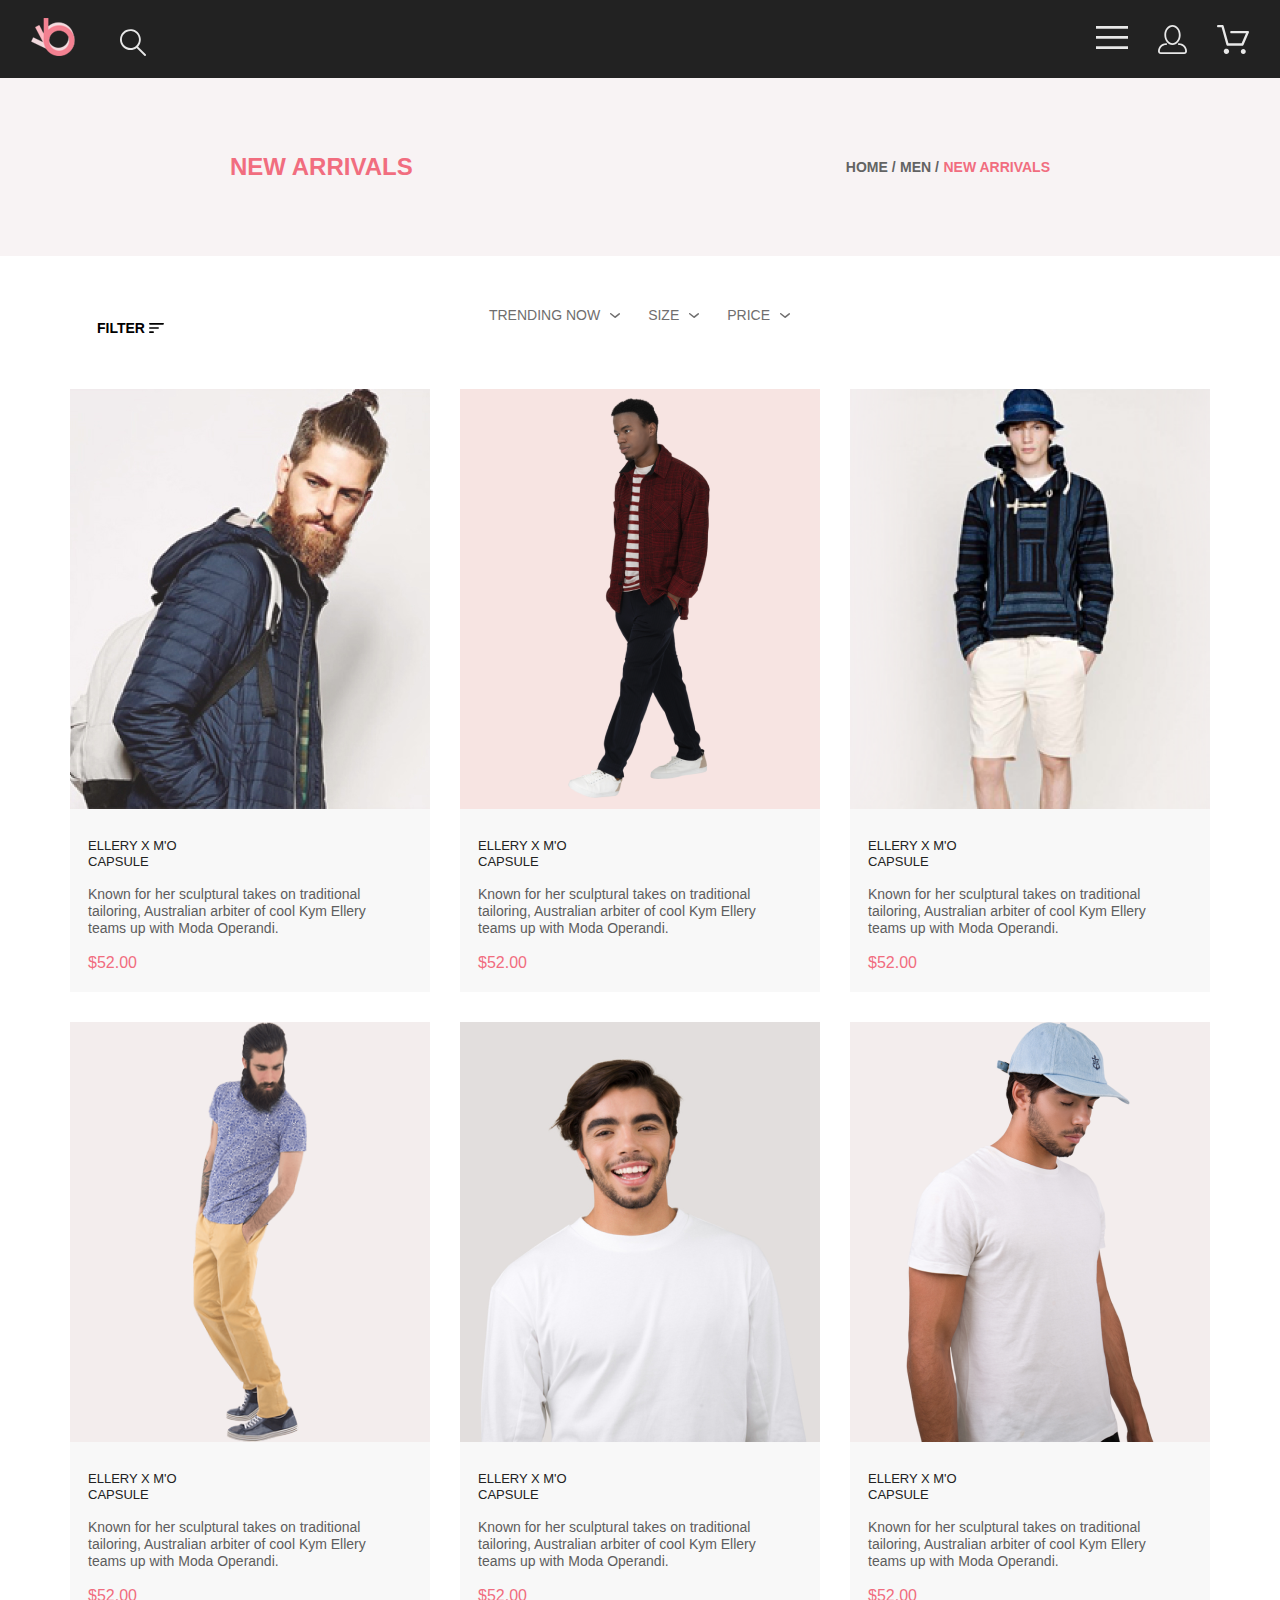
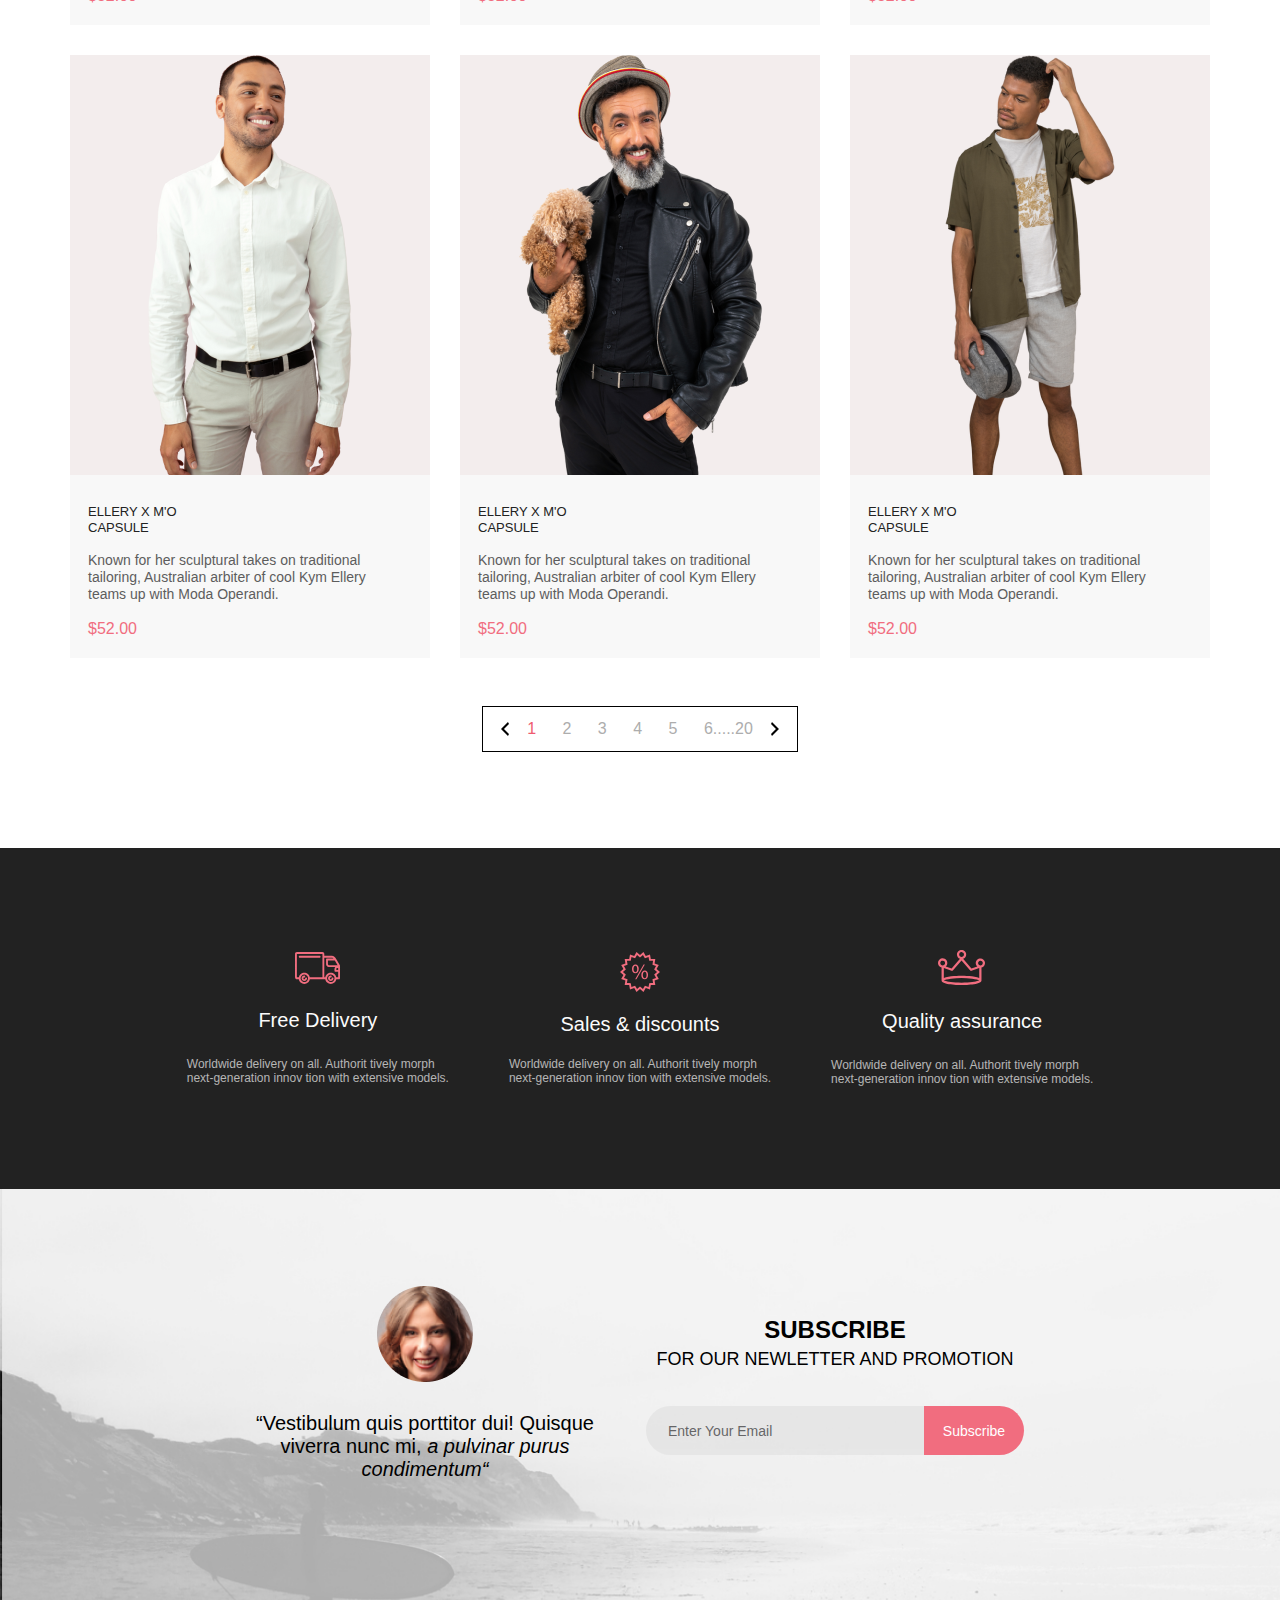
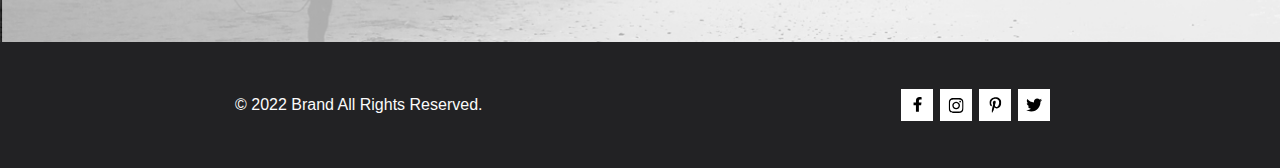
==== commit b0da3fdc: "Добавлена страница корзины и страница регистрации" ====
--- a/catalog.html
+++ b/catalog.html
@@ -339,10 +339,7 @@
 
         <div class="logoSocialNetwork">
             <div class="logo1 logo">
-                <svg class="facebook" width="32" height="32" viewBox="0 0 32 32" fill="none" xmlns="http://www.w3.org/2000/svg">
-                    <path d="M31.4506 0H0V32H31.4506V0Z" fill="white"/>
-                    <path d="M19.0884 16.28L19.5069 13.616H16.8902V11.8873C16.8902 11.1585 17.2557 10.4481 18.4277 10.4481H19.6172V8.17997C19.6172 8.17997 18.5377 8 17.5056 8C15.3507 8 13.9422 9.27593 13.9422 11.5857V13.616H11.5469V16.28H13.9422V22.72H16.8902V16.28H19.0884Z" fill="black"/>
-                </svg>
+                <img src="./img/socialNetworkPicture/facebook.svg" alt="facebook">
             </div>
             <div class="logo2 logo">
                 <img src="./img/socialNetworkPicture/instagram.svg" alt="instagram">
--- a/style.css
+++ b/style.css
@@ -136,6 +136,34 @@
   display: flex;
 }
 
+.cartButton_check {
+  margin-top: 72px;
+  display: flex;
+  gap: 192px;
+}
+
+.itemCart {
+  width: 235px;
+  height: 50px;
+  background: white;
+  font-size: 11px;
+  font-weight: 400;
+  line-height: 13.2px;
+  text-align: center;
+  text-underline-position: from-font;
+  -webkit-text-decoration-skip-ink: none;
+  text-decoration-skip-ink: none;
+  color: #A4A4A4;
+  border: 1px solid #A4A4A4;
+}
+
+.itemCart:hover {
+  background-color: #F16D7F;
+  color: white;
+  cursor: pointer;
+  transition: background-color 0.3s ease;
+}
+
 .cartItem1, .cartItem2 {
   background-color: #fff;
   max-width: 652px;
@@ -301,6 +329,90 @@
   color: #F16D7F;
   cursor: pointer;
   transition: background-color 0.3s ease;
+}
+
+.topRegistration {
+  display: flex;
+  flex-direction: column;
+  margin-left: 230px;
+  margin-top: 64px;
+  gap: 20px;
+}
+
+.topLoginDetail {
+  display: flex;
+  flex-direction: column;
+  margin-left: 230px;
+  margin-top: 64px;
+  gap: 20px;
+}
+
+.detailText {
+  font-family: Lato;
+  font-size: 13px;
+  font-weight: 400;
+  line-height: 15.6px;
+  text-align: left;
+  text-underline-position: from-font;
+  -webkit-text-decoration-skip-ink: none;
+          text-decoration-skip-ink: none;
+  color: #B1B1B1;
+  width: 359px;
+}
+
+.regTitle {
+  font-family: Lato;
+  font-size: 16px;
+  font-weight: 400;
+  line-height: 19.2px;
+  text-align: left;
+  text-underline-position: from-font;
+  -webkit-text-decoration-skip-ink: none;
+          text-decoration-skip-ink: none;
+  color: #222222;
+}
+
+.topSite {
+  display: flex;
+}
+
+.registrationTopText {
+  display: flex;
+  flex-direction: column;
+  gap: 20px;
+  margin-top: 94px;
+  margin-left: 128px;
+}
+
+.regTitle {
+  font-size: 24px;
+  font-weight: 400;
+  line-height: 28.8px;
+  text-align: left;
+  text-underline-position: from-font;
+  -webkit-text-decoration-skip-ink: none;
+          text-decoration-skip-ink: none;
+}
+
+.cartBlockButton3 {
+  width: 167px;
+  height: 50px;
+  margin-bottom: 96px;
+}
+
+.genderBlock {
+  margin-top: 31px;
+  margin-left: 231px;
+}
+
+.genderBox2 {
+  margin-left: 20px;
+}
+
+.inputName {
+  width: 360px;
+  height: 45px;
+  color: #B1B1B1;
 }
 
 .topHeaderText {
@@ -837,6 +949,33 @@
     display: flex;
     align-items: center;
     padding-left: 16px;
+  }
+  .topCartBlock {
+    margin: 59px 17px 228px 17px;
+    height: 998px;
+    display: flex;
+    flex-direction: column;
+    align-items: center;
+  }
+  .orderBlock {
+    display: flex;
+    justify-content: center;
+  }
+  .adressBlock {
+    width: 360px;
+    height: 272px;
+    margin-left: 16px;
+    margin-top: 30px;
+    display: flex;
+    flex-direction: column;
+    gap: 20px;
+  }
+  .finalPrice {
+    width: 360px;
+    height: 214px;
+    margin-left: 10px;
+    margin-top: 66px;
+    background-color: #F5F3F3;
   }
   .top_filter {
     display: flex;
@@ -1094,6 +1233,10 @@
     align-items: center;
     gap: 32px;
   }
+  .topHeaderCart {
+    display: flex;
+    justify-content: center;
+  }
   .topHeaderText {
     margin-left: 0;
   }
